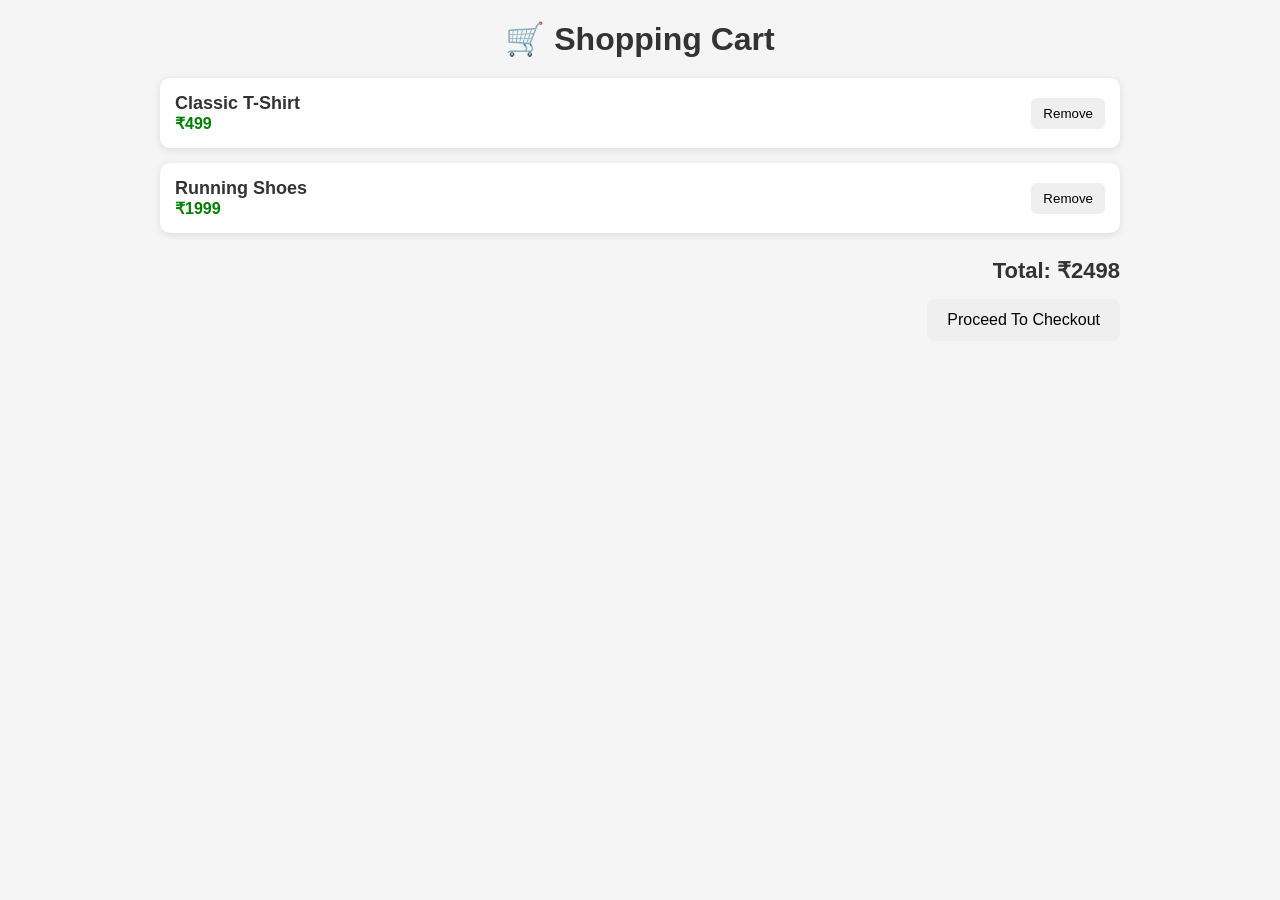
==== cart.html @ 68b2932c "Create cart.html" ====
<!DOCTYPE html>
<html lang="en">
<head>
<meta charset="UTF-8">
<meta name="viewport" content="width=device-width, initial-scale=1.0">
<title>TanniStore - Cart</title>

<link rel="stylesheet" href="css/style.css">

<style>
.container{
    max-width:1000px;
    margin:auto;
    padding:20px;
}

h1{
    text-align:center;
    margin-bottom:20px;
}

.cart-item{
    display:flex;
    justify-content:space-between;
    align-items:center;
    padding:15px;
    margin-bottom:15px;
    background:#fff;
    border-radius:10px;
    box-shadow:0 2px 8px rgba(0,0,0,0.1);
}

.product-name{
    font-size:18px;
    font-weight:bold;
}

.product-price{
    color:green;
    font-weight:bold;
}

.remove-btn{
    border:none;
    padding:8px 12px;
    border-radius:6px;
    cursor:pointer;
}

.total-box{
    margin-top:25px;
    text-align:right;
    font-size:22px;
    font-weight:bold;
}

.checkout-btn{
    margin-top:15px;
    padding:12px 20px;
    border:none;
    border-radius:8px;
    cursor:pointer;
    font-size:16px;
}
</style>

</head>
<body>

<div class="container">

<h1>🛒 Shopping Cart</h1>

<div id="cartItems">

<div class="cart-item">
<div>
<div class="product-name">Classic T-Shirt</div>
<div class="product-price">₹499</div>
</div>

<button class="remove-btn">Remove</button>
</div>

<div class="cart-item">
<div>
<div class="product-name">Running Shoes</div>
<div class="product-price">₹1999</div>
</div>

<button class="remove-btn">Remove</button>
</div>

</div>

<div class="total-box">
Total: ₹2498
</div>

<div style="text-align:right;">
<button class="checkout-btn">
Proceed To Checkout
</button>
</div>

</div>

</body>
  </html>
---- css/style.css ----
*{
    margin:0;
    padding:0;
    box-sizing:border-box;
    font-family:Arial, sans-serif;
}

body{
    background:#f5f5f5;
    color:#333;
}

/* Navbar */

.navbar{
    display:flex;
    justify-content:space-between;
    align-items:center;
    padding:15px 8%;
    background:#fff;
    box-shadow:0 2px 10px rgba(0,0,0,0.1);
    position:sticky;
    top:0;
    z-index:1000;
}

.logo h2{
    color:#ff4d6d;
}

.search-box{
    display:flex;
    width:40%;
}

.search-box input{
    width:100%;
    padding:10px;
    border:1px solid #ccc;
    border-radius:5px 0 0 5px;
}

.search-box button{
    padding:10px 15px;
    border:none;
    background:#ff4d6d;
    color:white;
    cursor:pointer;
    border-radius:0 5px 5px 0;
}

.nav-links{
    display:flex;
    list-style:none;
    gap:20px;
}

.nav-links a{
    text-decoration:none;
    color:#333;
    font-weight:bold;
}

/* Hero Section */

.hero{
    height:70vh;
    display:flex;
    justify-content:center;
    align-items:center;
    text-align:center;
    background:linear-gradient(135deg,#ff4d6d,#ff8fab);
    color:white;
}

.hero-content h1{
    font-size:3rem;
    margin-bottom:15px;
}

.hero-content p{
    font-size:1.1rem;
    margin-bottom:20px;
}

.btn{
    display:inline-block;
    background:white;
    color:#ff4d6d;
    padding:12px 25px;
    text-decoration:none;
    border-radius:30px;
    font-weight:bold;
}

/* Categories */

.categories{
    padding:60px 8%;
}

.categories h2{
    text-align:center;
    margin-bottom:30px;
}

.category-container{
    display:grid;
    grid-template-columns:repeat(auto-fit,minmax(180px,1fr));
    gap:20px;
}

.category-card{
    background:white;
    padding:40px;
    text-align:center;
    border-radius:15px;
    box-shadow:0 3px 10px rgba(0,0,0,0.1);
    transition:.3s;
}

.category-card:hover{
    transform:translateY(-5px);
}

/* Products */

.products{
    padding:60px 8%;
}

.products h2{
    text-align:center;
    margin-bottom:30px;
}

.product-container{
    display:grid;
    grid-template-columns:repeat(auto-fit,minmax(220px,1fr));
    gap:25px;
}

.product-card{
    background:white;
    border-radius:15px;
    overflow:hidden;
    box-shadow:0 3px 10px rgba(0,0,0,0.1);
    text-align:center;
    padding-bottom:20px;
    transition:.3s;
}

.product-card:hover{
    transform:translateY(-8px);
}

.product-card img{
    width:100%;
    height:220px;
    object-fit:cover;
}

.product-card h3{
    margin:15px 0;
}

.product-card p{
    color:#ff4d6d;
    font-weight:bold;
}

.product-card button{
    margin-top:15px;
    padding:10px 20px;
    border:none;
    background:#ff4d6d;
    color:white;
    border-radius:25px;
    cursor:pointer;
}

/* Trending */

.trending{
    padding:60px 8%;
    text-align:center;
}

.trend-box{
    background:white;
    padding:40px;
    border-radius:15px;
    box-shadow:0 3px 10px rgba(0,0,0,0.1);
}

/* Newsletter */

.newsletter{
    padding:60px 8%;
    text-align:center;
}

.newsletter input{
    padding:12px;
    width:300px;
    max-width:90%;
    border:1px solid #ccc;
    border-radius:5px;
}

.newsletter button{
    padding:12px 20px;
    border:none;
    background:#ff4d6d;
    color:white;
    border-radius:5px;
    cursor:pointer;
    margin-left:10px;
}

/* Footer */

footer{
    background:#222;
    color:white;
    text-align:center;
    padding:30px;
}

.social-icons{
    margin:15px 0;
}

.social-icons a{
    color:white;
    margin:0 10px;
    font-size:1.3rem;
}

/* Mobile */

@media(max-width:768px){

.navbar{
    flex-direction:column;
    gap:15px;
}

.search-box{
    width:100%;
}

.nav-links{
    flex-wrap:wrap;
    justify-content:center;
}

.hero-content h1{
    font-size:2rem;
}

        }
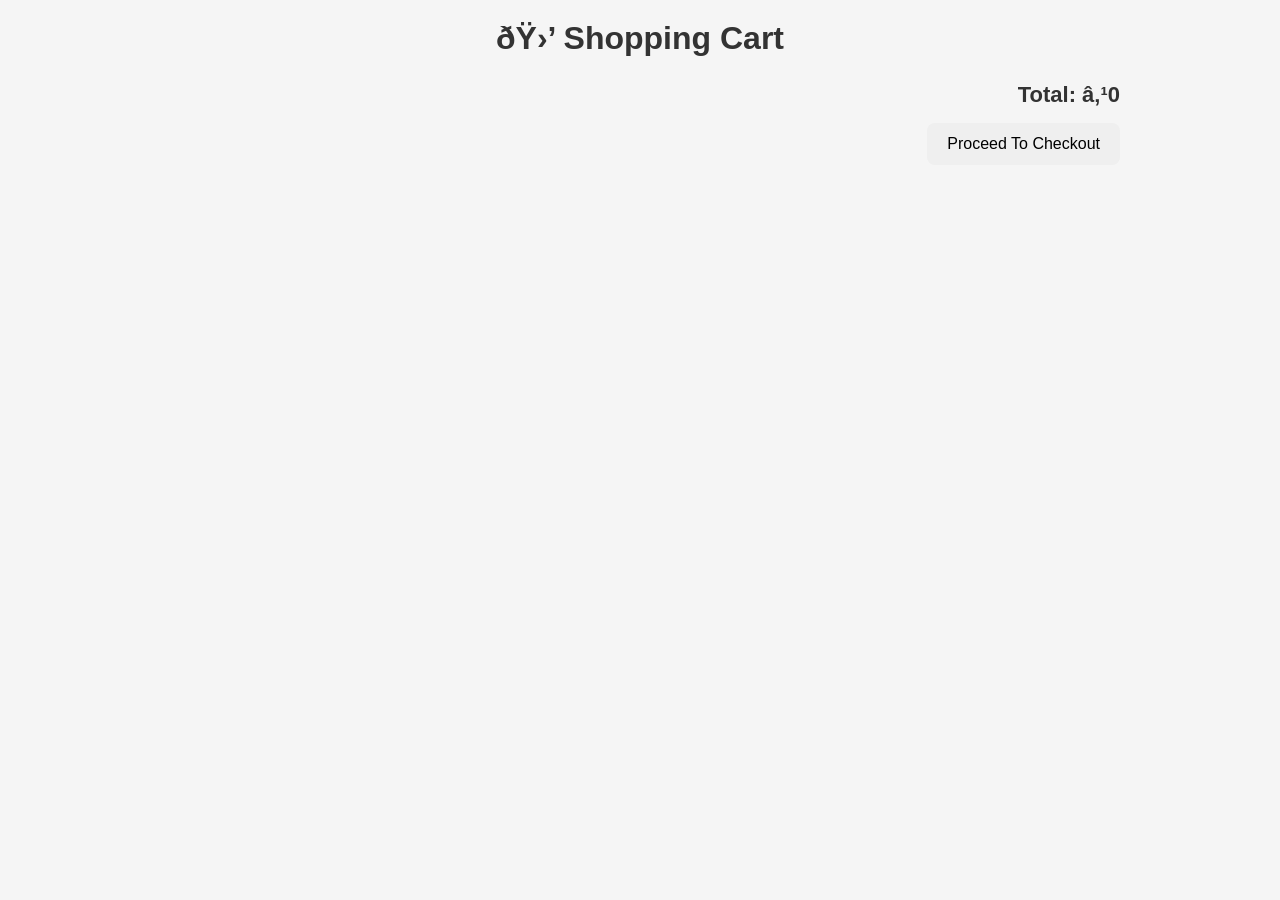
==== commit c1fa0fba: "Update cart.html" ====
--- a/cart.html
+++ b/cart.html
@@ -13,12 +13,7 @@
     margin:auto;
     padding:20px;
 }
-
-h1{
-    text-align:center;
-    margin-bottom:20px;
-}
-
+h1{text-align:center;margin-bottom:20px;}
 .cart-item{
     display:flex;
     justify-content:space-between;
@@ -29,31 +24,20 @@
     border-radius:10px;
     box-shadow:0 2px 8px rgba(0,0,0,0.1);
 }
-
-.product-name{
-    font-size:18px;
-    font-weight:bold;
-}
-
-.product-price{
-    color:green;
-    font-weight:bold;
-}
-
+.product-name{font-size:18px;font-weight:bold;}
+.product-price{color:green;font-weight:bold;}
 .remove-btn{
     border:none;
     padding:8px 12px;
     border-radius:6px;
     cursor:pointer;
 }
-
 .total-box{
     margin-top:25px;
     text-align:right;
     font-size:22px;
     font-weight:bold;
 }
-
 .checkout-btn{
     margin-top:15px;
     padding:12px 20px;
@@ -63,38 +47,16 @@
     font-size:16px;
 }
 </style>
-
 </head>
 <body>
 
 <div class="container">
+<h1>ðŸ›’ Shopping Cart</h1>
 
-<h1>🛒 Shopping Cart</h1>
+<div id="cartItems"></div>
 
-<div id="cartItems">
-
-<div class="cart-item">
-<div>
-<div class="product-name">Classic T-Shirt</div>
-<div class="product-price">₹499</div>
-</div>
-
-<button class="remove-btn">Remove</button>
-</div>
-
-<div class="cart-item">
-<div>
-<div class="product-name">Running Shoes</div>
-<div class="product-price">₹1999</div>
-</div>
-
-<button class="remove-btn">Remove</button>
-</div>
-
-</div>
-
-<div class="total-box">
-Total: ₹2498
+<div class="total-box" id="totalBox">
+Total: â‚¹0
 </div>
 
 <div style="text-align:right;">
@@ -102,8 +64,46 @@
 Proceed To Checkout
 </button>
 </div>
-
 </div>
 
+<script>
+let cart = JSON.parse(localStorage.getItem("cart")) || [];
+let cartItems = document.getElementById("cartItems");
+let total = 0;
+
+function renderCart(){
+cartItems.innerHTML = "";
+total = 0;
+
+cart.forEach((item,index)=>{
+total += item.price;
+
+cartItems.innerHTML += `
+<div class="cart-item">
+<div>
+<div class="product-name">${item.name}</div>
+<div class="product-price">â‚¹${item.price}</div>
+</div>
+
+<button class="remove-btn" onclick="removeItem(${index})">
+Remove
+</button>
+</div>
+`;
+});
+
+document.getElementById("totalBox").innerHTML =
+"Total: â‚¹" + total;
+}
+
+function removeItem(index){
+cart.splice(index,1);
+localStorage.setItem("cart", JSON.stringify(cart));
+renderCart();
+}
+
+renderCart();
+</script>
+
 </body>
-  </html>
+</html>
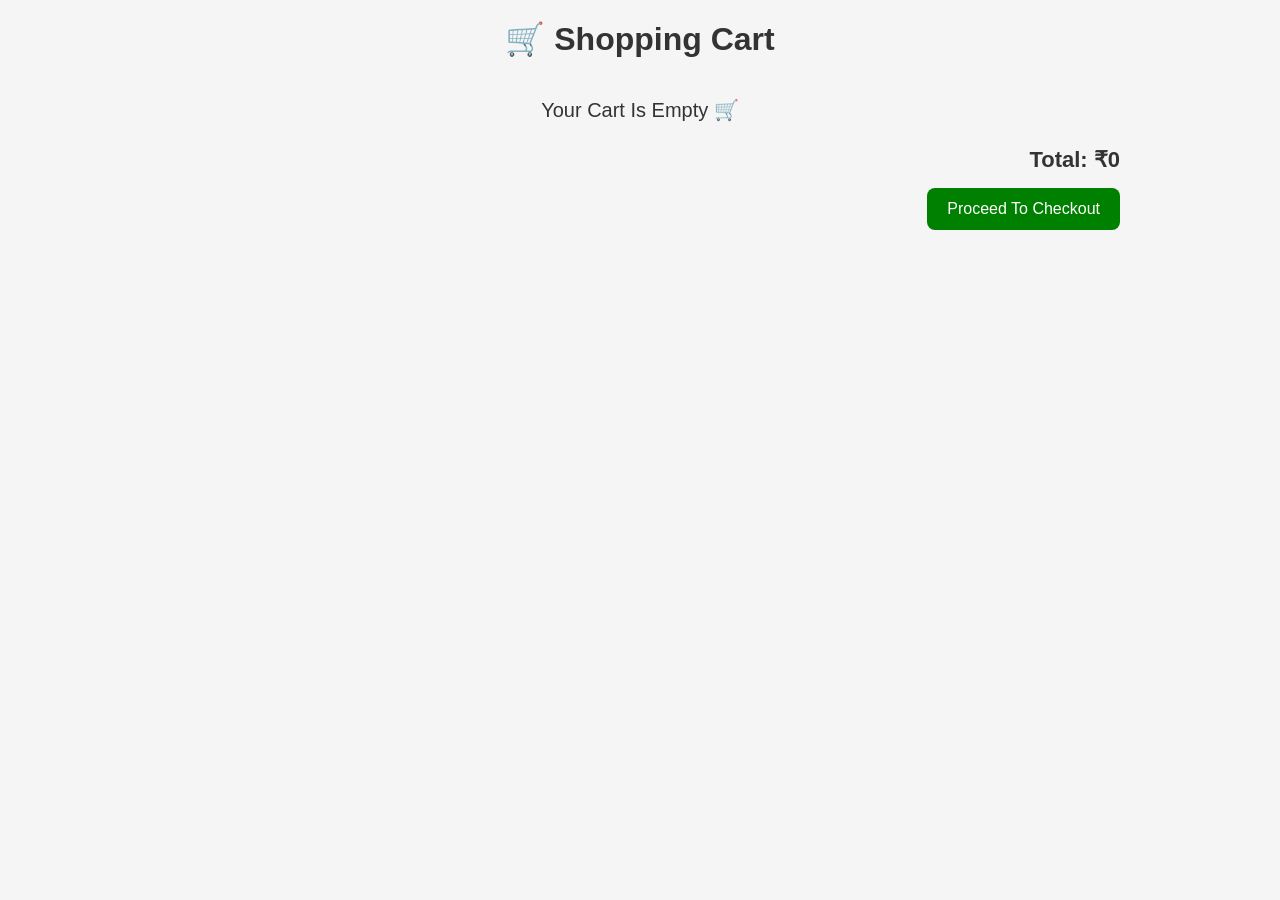
==== commit 09cf76b6: "Update cart.html" ====
--- a/cart.html
+++ b/cart.html
@@ -8,12 +8,18 @@
 <link rel="stylesheet" href="css/style.css">
 
 <style>
+
 .container{
     max-width:1000px;
     margin:auto;
     padding:20px;
 }
-h1{text-align:center;margin-bottom:20px;}
+
+h1{
+    text-align:center;
+    margin-bottom:20px;
+}
+
 .cart-item{
     display:flex;
     justify-content:space-between;
@@ -24,39 +30,63 @@
     border-radius:10px;
     box-shadow:0 2px 8px rgba(0,0,0,0.1);
 }
-.product-name{font-size:18px;font-weight:bold;}
-.product-price{color:green;font-weight:bold;}
+
+.product-name{
+    font-size:18px;
+    font-weight:bold;
+}
+
+.product-price{
+    color:green;
+    font-weight:bold;
+}
+
 .remove-btn{
     border:none;
     padding:8px 12px;
     border-radius:6px;
+    background:red;
+    color:white;
     cursor:pointer;
 }
+
 .total-box{
     margin-top:25px;
     text-align:right;
     font-size:22px;
     font-weight:bold;
 }
+
 .checkout-btn{
     margin-top:15px;
     padding:12px 20px;
     border:none;
     border-radius:8px;
+    background:green;
+    color:white;
     cursor:pointer;
     font-size:16px;
 }
+
+.empty{
+    text-align:center;
+    margin-top:40px;
+    font-size:20px;
+}
+
 </style>
 </head>
+
 <body>
 
 <div class="container">
-<h1>ðŸ›’ Shopping Cart</h1>
+
+<h1>🛒 Shopping Cart</h1>
 
 <div id="cartItems"></div>
 
 <div class="total-box" id="totalBox">
-Total: â‚¹0
+Total: ₹0
 </div>
 
 <div style="text-align:right;">
@@ -64,45 +94,101 @@
 Proceed To Checkout
 </button>
 </div>
+
 </div>
 
 <script>
-let cart = JSON.parse(localStorage.getItem("cart")) || [];
-let cartItems = document.getElementById("cartItems");
+
+let cart =
+JSON.parse(localStorage.getItem("cartItems")) || [];
+
+let cartItems =
+document.getElementById("cartItems");
+
 let total = 0;
 
 function renderCart(){
+
 cartItems.innerHTML = "";
+
 total = 0;
 
+if(cart.length === 0){
+
+cartItems.innerHTML =
+"<p class='empty'>Your Cart Is Empty 🛒</p>";
+
+document.getElementById("totalBox").innerHTML =
+"Total: ₹0";
+
+return;
+
+}
+
 cart.forEach((item,index)=>{
-total += item.price;
+
+let price =
+parseInt(
+item.price.replace(/[^\d]/g,'')
+) || 0;
+
+total += price;
 
 cartItems.innerHTML += `
+
 <div class="cart-item">
+
 <div>
-<div class="product-name">${item.name}</div>
-<div class="product-price">â‚¹${item.price}</div>
+
+<div class="product-name">
+${item.name}
 </div>
 
-<button class="remove-btn" onclick="removeItem(${index})">
+<div class="product-price">
+${item.price}
+</div>
+
+</div>
+
+<button
+class="remove-btn"
+onclick="removeItem(${index})">
+
 Remove
+
 </button>
+
 </div>
+
 `;
+
 });
 
 document.getElementById("totalBox").innerHTML =
-"Total: â‚¹" + total;
+"Total: ₹" + total;
+
 }
 
 function removeItem(index){
+
 cart.splice(index,1);
-localStorage.setItem("cart", JSON.stringify(cart));
+
+localStorage.setItem(
+"cartItems",
+JSON.stringify(cart)
+);
+
+localStorage.setItem(
+"cartCount",
+cart.length
+);
+
 renderCart();
+
 }
 
 renderCart();
+
 </script>
 
 </body>
--- a/css/style.css
+++ b/css/style.css
@@ -1,3 +1,18 @@
+.navbar{
+display:flex;
+justify-content:center;
+gap:20px;
+margin-bottom:25px;
+padding:15px;
+background:#f5f5f5;
+border-radius:10px;
+}
+
+.navbar a{
+text-decoration:none;
+font-weight:bold;
+color:#333;
+}
 *{
     margin:0;
     padding:0;
